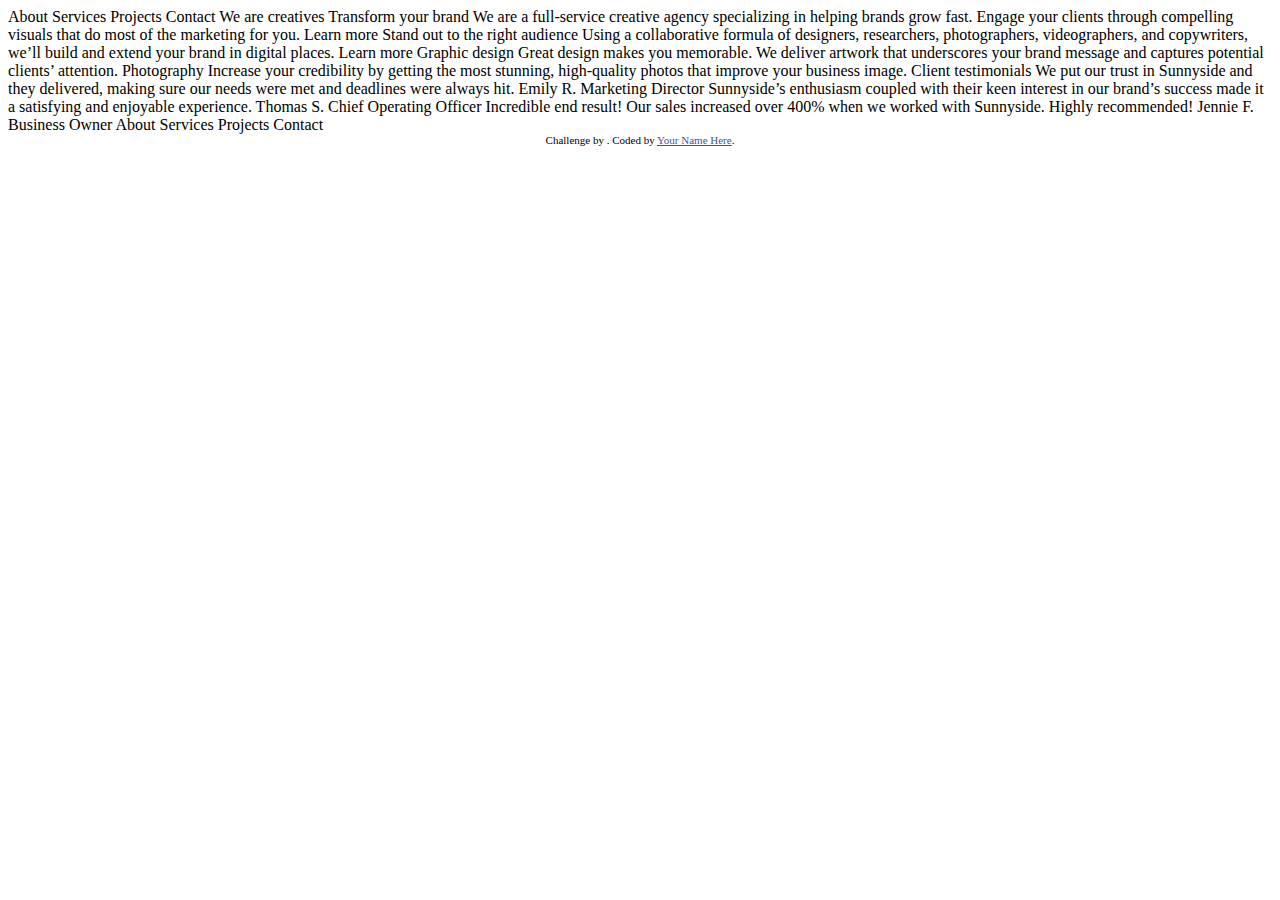
==== index2.html @ 57d4391e "Initial commit" ====
<!DOCTYPE html>
<html lang="en">
  <head>
    <meta charset="UTF-8" />
    <meta name="viewport" content="width=device-width, initial-scale=1.0" />
    <!-- displays site properly based on user's device -->

    <link
      rel="icon"
      type="image/png"
      sizes="32x32"
      href="./images/favicon-32x32.png"
    />

    <title>Sunnyside agency landing page</title>

    <!-- customise in your own stylesheet 👍 -->
    <style>
      .attribution {
        font-size: 11px;
        text-align: center;
      }
      .attribution a {
        color: hsl(228, 45%, 44%);
      }
    </style>
  </head>
  <body>
    About Services Projects Contact We are creatives Transform your brand We are
    a full-service creative agency specializing in helping brands grow fast.
    Engage your clients through compelling visuals that do most of the marketing
    for you. Learn more Stand out to the right audience Using a collaborative
    formula of designers, researchers, photographers, videographers, and
    copywriters, we’ll build and extend your brand in digital places. Learn more
    Graphic design Great design makes you memorable. We deliver artwork that
    underscores your brand message and captures potential clients’ attention.
    Photography Increase your credibility by getting the most stunning,
    high-quality photos that improve your business image. Client testimonials We
    put our trust in Sunnyside and they delivered, making sure our needs were
    met and deadlines were always hit. Emily R. Marketing Director Sunnyside’s
    enthusiasm coupled with their keen interest in our brand’s success made it a
    satisfying and enjoyable experience. Thomas S. Chief Operating Officer
    Incredible end result! Our sales increased over 400% when we worked with
    Sunnyside. Highly recommended! Jennie F. Business Owner About Services
    Projects Contact

    <div class="attribution">
      Challenge by
      <a href="#" target="_blank"></a>. Coded by <a href="#">Your Name Here</a>.
    </div>
  </body>
</html>
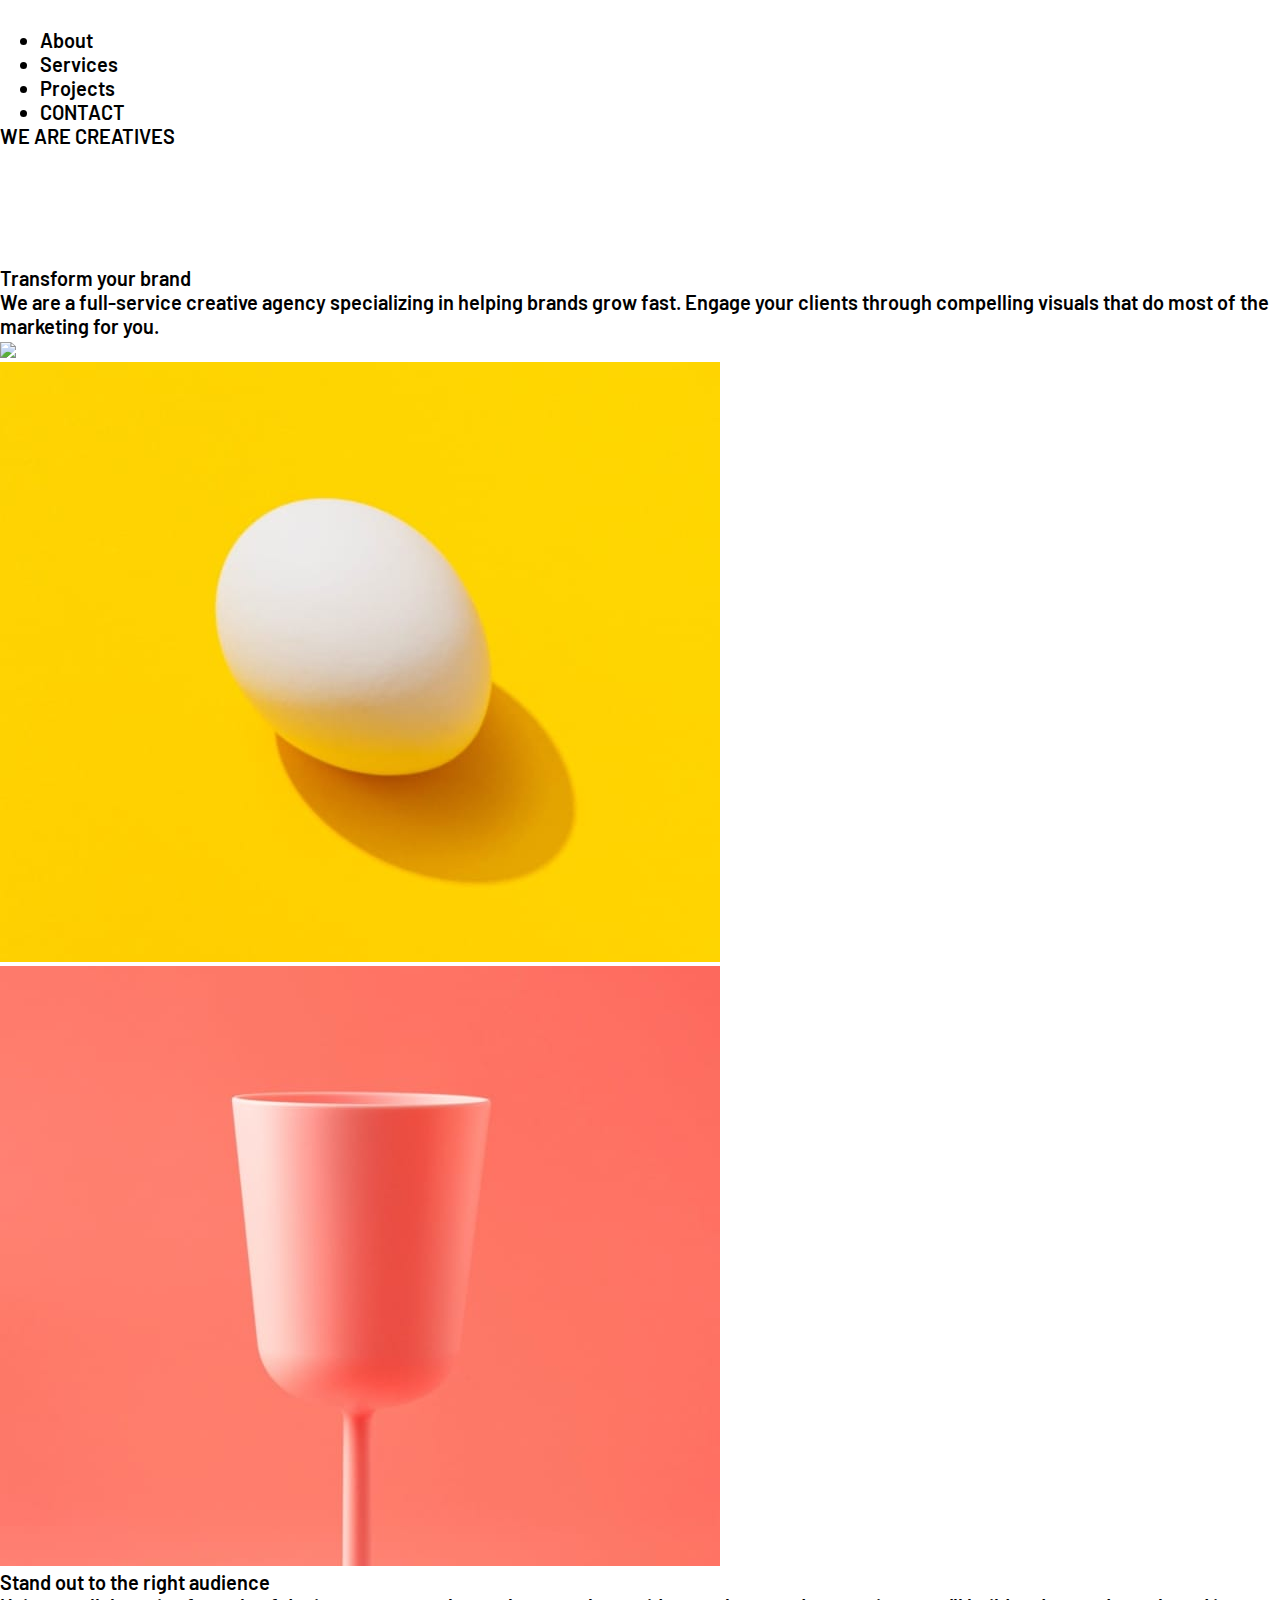
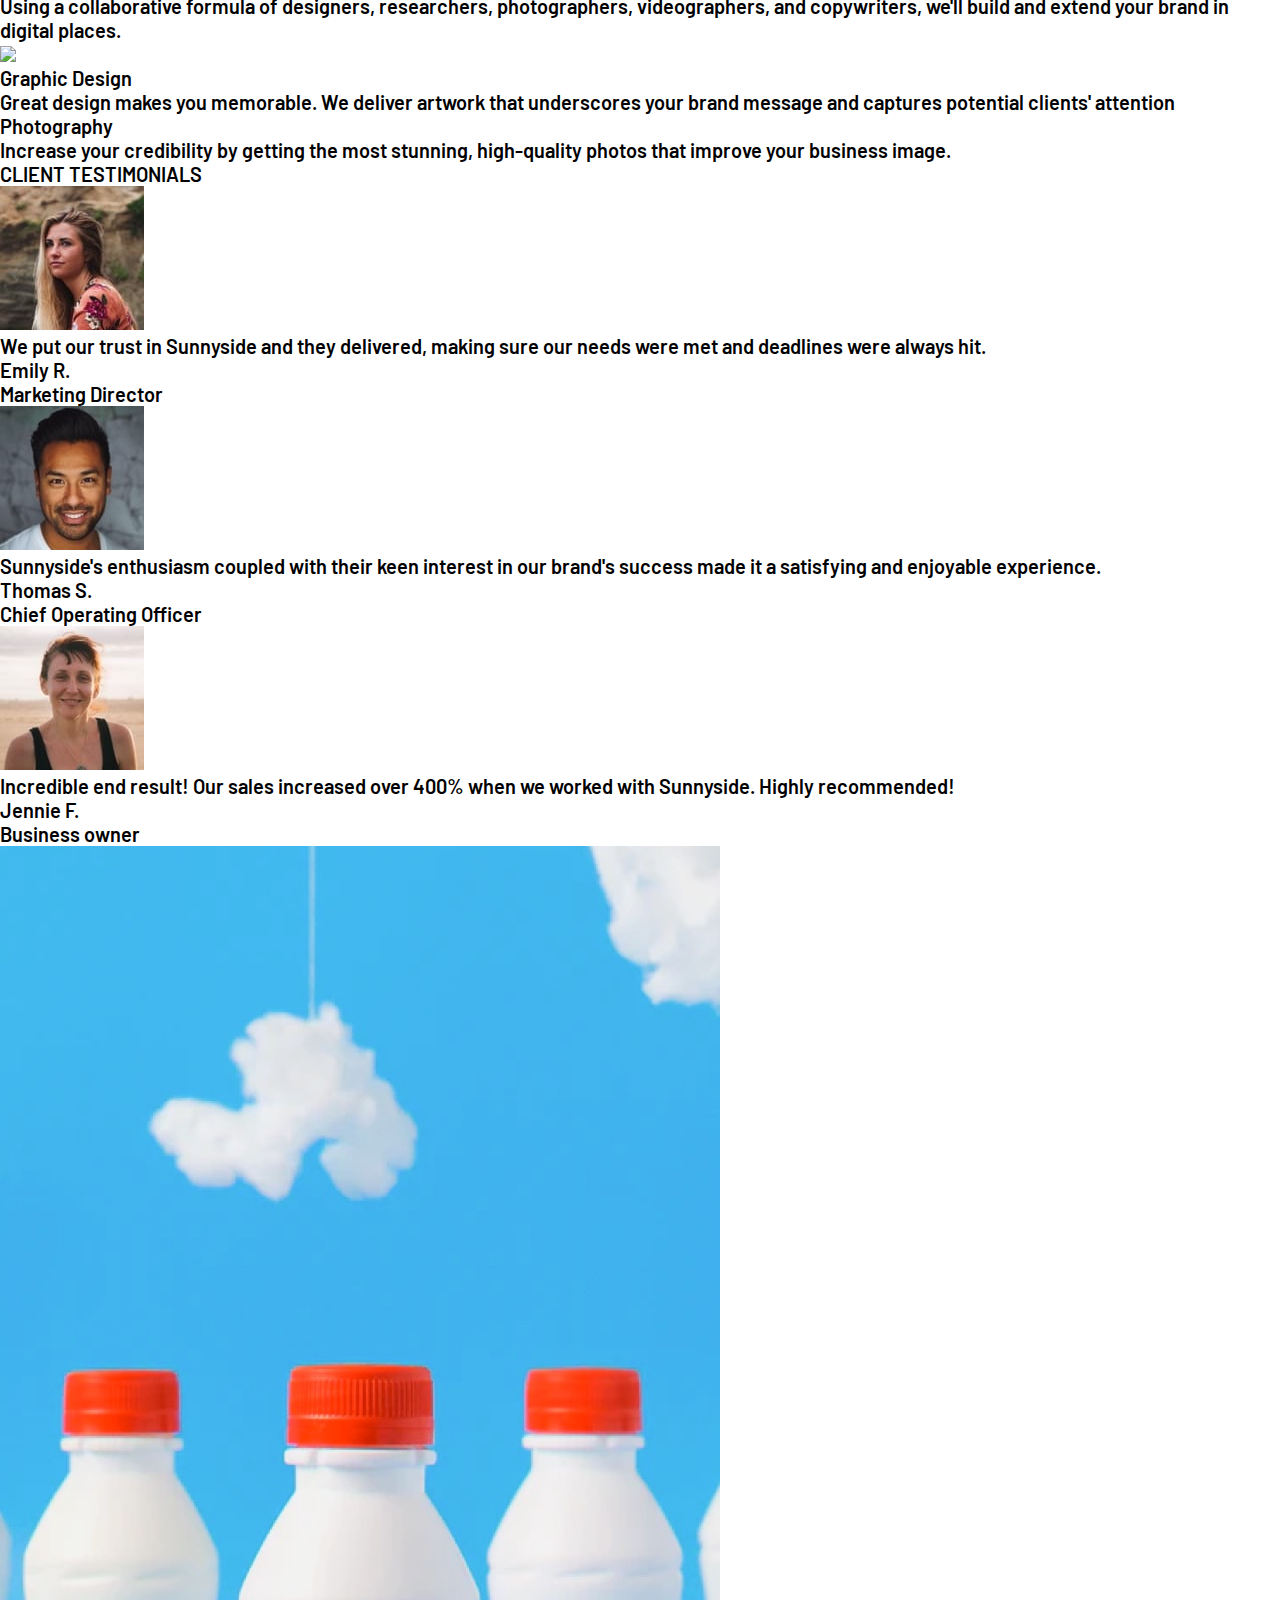
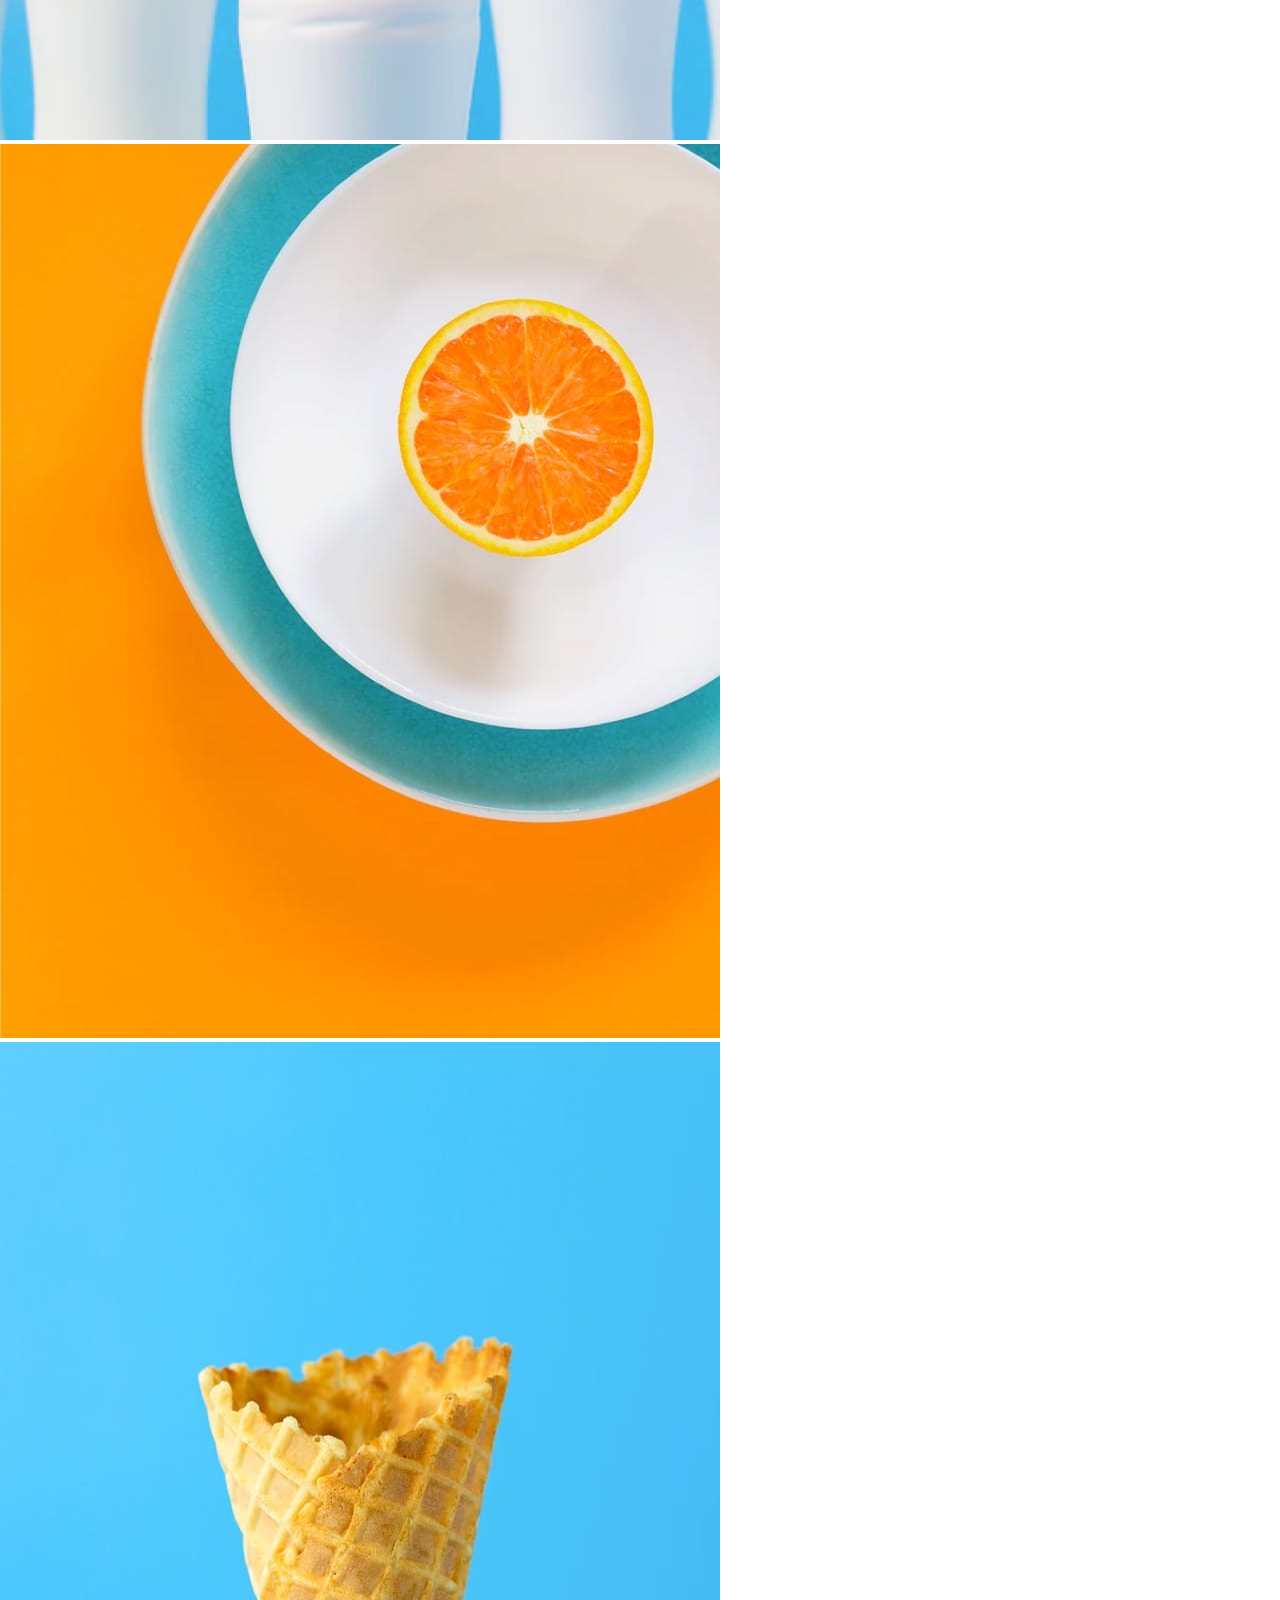
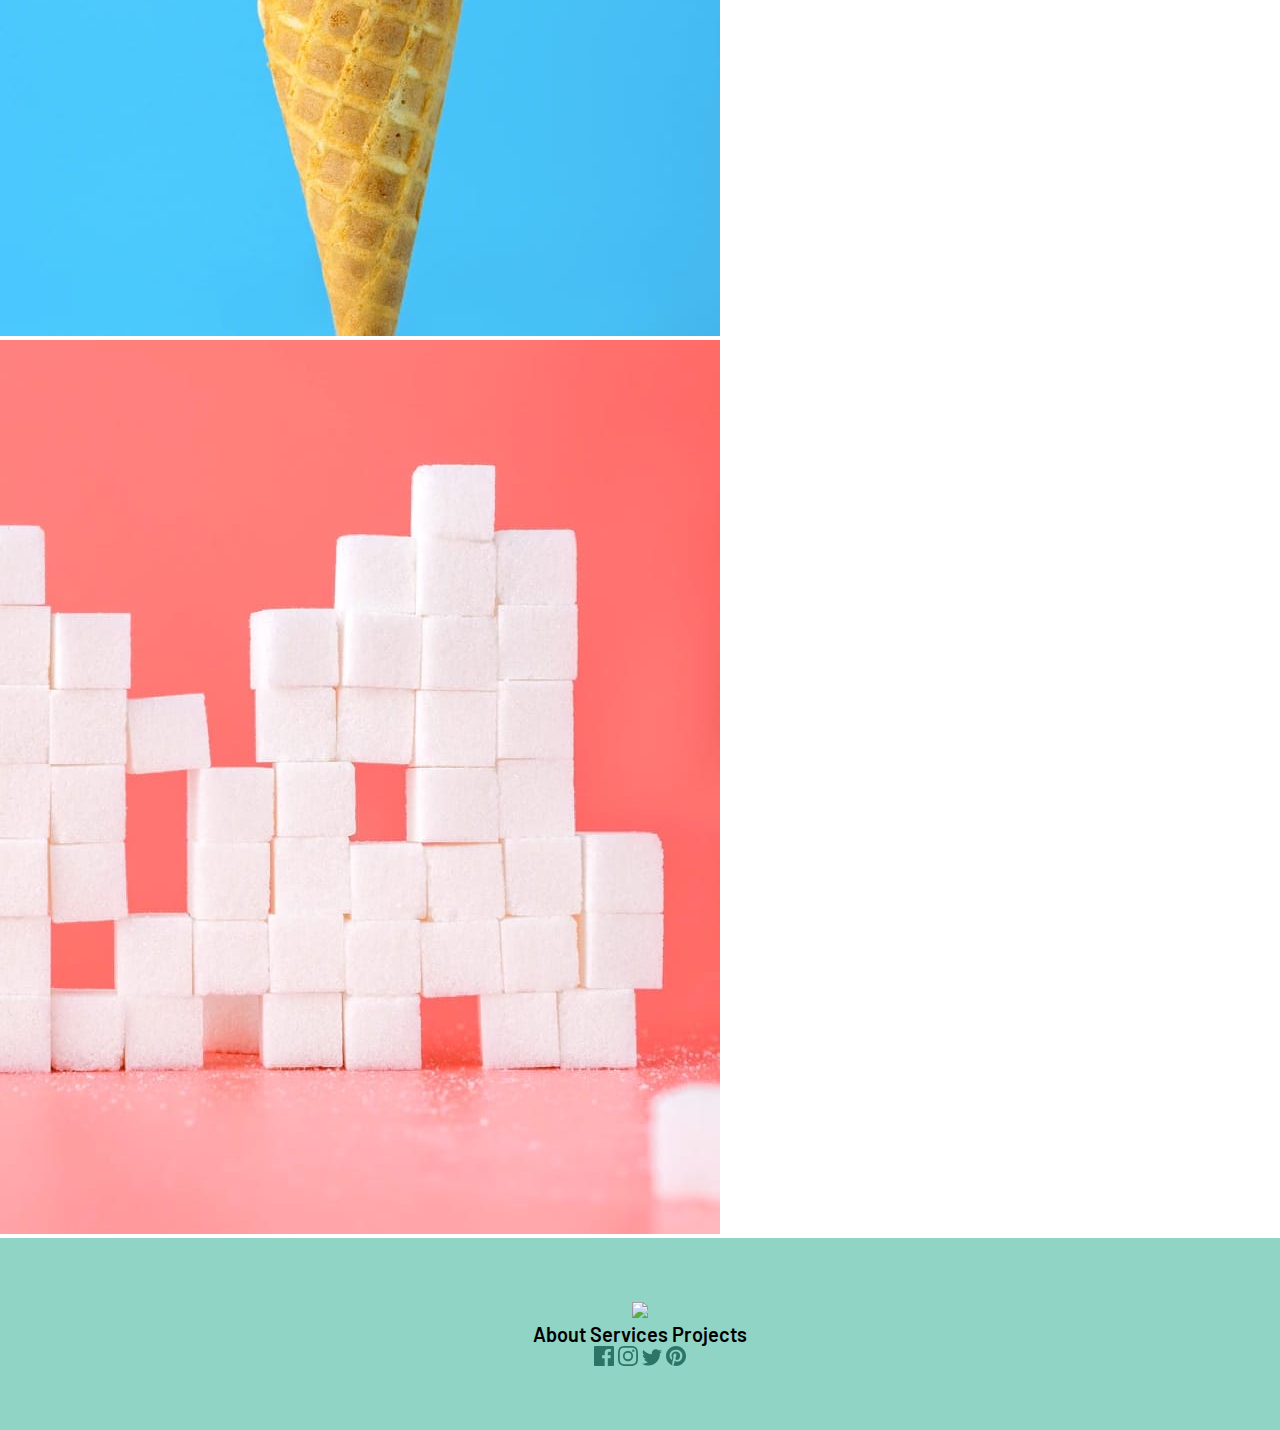
==== commit c184f8c6: "final-version" ====
--- a/index2.html
+++ b/index2.html
@@ -1,52 +1,198 @@
 <!DOCTYPE html>
 <html lang="en">
+
   <head>
-    <meta charset="UTF-8" />
-    <meta name="viewport" content="width=device-width, initial-scale=1.0" />
-    <!-- displays site properly based on user's device -->
+    <meta charset="UTF-8">
+    <meta name="viewport" content="width=device-width, initial-scale=1.0">
+    <link rel="stylesheet" href="style.css">
+    <link rel="stylesheet" href="utilities.css">
+    <title>Sunnyside Landing Page 2</title>
+  </head>
 
-    <link
-      rel="icon"
-      type="image/png"
-      sizes="32x32"
-      href="./images/favicon-32x32.png"
-    />
+  <body>
 
-    <title>Sunnyside agency landing page</title>
+    <!-- Section 1- Navbar -->
+    <header class="hero">
+      <div class="navbar">
+        <div class="flex">
+          <img src="images/logo.svg" class="logo" alt="Company Logo">
+          <nav>
+            <ul>
+              <li><a href="about.html">About</a></li>
+              <li><a href="services.html">Services</a></li>
+              <li><a href="projects.html">Projects</a></li>
+              <li class="btn"><a class="btn-link" href="contact.html">CONTACT</a></li>
+            </ul>
+          </nav>
+        </div>
+        <!-- Section 2- Hero-Section -->
+        <div class="hero-text">
+          <h1>WE ARE CREATIVES</h1>
+          <img class="arrow" src="images/icon-arrow-down.svg" alt="Down Arrow Icon">
+        </div>
+      </div>
+    </header>
 
-    <!-- customise in your own stylesheet 👍 -->
-    <style>
-      .attribution {
-        font-size: 11px;
-        text-align: center;
-      }
-      .attribution a {
-        color: hsl(228, 45%, 44%);
-      }
-    </style>
-  </head>
-  <body>
-    About Services Projects Contact We are creatives Transform your brand We are
-    a full-service creative agency specializing in helping brands grow fast.
-    Engage your clients through compelling visuals that do most of the marketing
-    for you. Learn more Stand out to the right audience Using a collaborative
-    formula of designers, researchers, photographers, videographers, and
-    copywriters, we’ll build and extend your brand in digital places. Learn more
-    Graphic design Great design makes you memorable. We deliver artwork that
-    underscores your brand message and captures potential clients’ attention.
-    Photography Increase your credibility by getting the most stunning,
-    high-quality photos that improve your business image. Client testimonials We
-    put our trust in Sunnyside and they delivered, making sure our needs were
-    met and deadlines were always hit. Emily R. Marketing Director Sunnyside’s
-    enthusiasm coupled with their keen interest in our brand’s success made it a
-    satisfying and enjoyable experience. Thomas S. Chief Operating Officer
-    Incredible end result! Our sales increased over 400% when we worked with
-    Sunnyside. Highly recommended! Jennie F. Business Owner About Services
-    Projects Contact
+    <!-- Section 3- the egg and transform-->
+    <section class="section">
+      <div class="grid">
+        <div class="writing-content">
+          <h1>Transform your brand</h1>
+          <p>
+            We are a full-service creative agency specializing in helping
+            brands grow fast. Engage your clients through compelling visuals
+            that do most of the marketing for you.
+          </p>
+          <div class="btn">
+            <img src="https://i.ibb.co/TB2DVgK/learnmore.png" />
+          </div>
+        </div>
+        <div class="section-image">
+          <img src="images/desktop/image-transform.jpg" alt="Transform Image">
+        </div>
+      </div>
+    </section>
 
-    <div class="attribution">
-      Challenge by
-      <a href="#" target="_blank"></a>. Coded by <a href="#">Your Name Here</a>.
+
+    <!-- Section 4 - the cup- stand out content-->
+    <section class="section">
+      <div class="grid">
+        <div class="section-image">
+          <img src="images/desktop/image-stand-out.jpg" alt="Transform Image">
+        </div>
+        <div class="writing-content">
+          <h1>Stand out to the right audience</h1>
+          <p>
+            Using a collaborative formula of designers, researchers, photographers, videographers, and copywriters,
+            we'll build and extend your brand in digital places.
+          </p>
+          <div class="btn">
+            <img src="https://i.ibb.co/TB2DVgK/learnmore.png" />
+          </div>
+        </div>
+
+      </div>
+    </section>
+
+    <!-- Section 5 - the two images-->
+
+    <section class="section">
+      <div class="grid">
+        <!-- left -->
+        <div class="bg-green">
+          <div class="section3-writing">
+            <h3 class="title">Graphic Design</h3>
+            <p class="img-text">
+              Great design makes you memorable. We deliver artwork that
+              underscores your brand message and captures potential clients'
+              attention
+            </p>
+          </div>
+        </div>
+        <!-- right -->
+        <div class="bg-orange">
+          <div class="section3-writing">
+            <h3 class="title">Photography</h3>
+            <p class="img-text">
+              Increase your credibility by getting the most stunning,
+              high-quality photos that improve your business image.
+            </p>
+          </div>
+        </div>
+      </div>
+
+    </section>
+
+    <!-- Section 6- Testimonials Section -->
+    <section>
+      <div class="testimonial-container">
+        <h4>CLIENT TESTIMONIALS</h4>
+        <div class="clients">
+
+          <div class="client">
+            <img class="client-image" src="images/image-emily.jpg" />
+            <p>
+              We put our trust in Sunnyside and they delivered, making sure our
+              needs were met and deadlines were always hit.
+            </p>
+            <div class="details">
+              <h2>Emily R.</h2>
+              <h4>Marketing Director</h4>
+            </div>
+          </div>
+          <div class="client">
+            <img class="client-image" src="images/image-thomas.jpg" />
+            <p>
+              Sunnyside's enthusiasm coupled with their keen interest in our
+              brand's success made it a satisfying and enjoyable experience.
+            </p>
+            <div class="details">
+              <h2>Thomas S.</h2>
+              <h4>Chief Operating Officer</h4>
+            </div>
+          </div>
+          <div class="client">
+            <img class="client-image" src="images/image-jennie.jpg" />
+            <p>
+              Incredible end result! Our sales increased over 400% when we
+              worked with Sunnyside. Highly recommended!
+            </p>
+            <div class="details">
+              <h2>Jennie F.</h2>
+              <h4>Business owner</h4>
+            </div>
+          </div>
+        </div>
+      </div>
+    </section>
+
+    <!-- Section 7 images-section -->
+
+
+    <div class=" examples">
+      <div class="example-container">
+        <img src="images/desktop/image-gallery-milkbottles.jpg" />
+      </div>
+      <div class="example-container">
+        <img src="images/desktop/image-gallery-orange.jpg" />
+      </div>
+      <div class="example-container">
+        <img src="images/desktop/image-gallery-cone.jpg" />
+      </div>
+      <div class="example-container">
+        <img src="images/desktop/image-gallery-sugarcubes.jpg" />
+      </div>
     </div>
+
+    <!-- Section 8 Footer Section -->
+    <div class="footer">
+      <div>
+        <img class="logo" src="https://svgur.com/i/Zvd.svg" />
+      </div>
+      <div class="footer-navigation">
+        <span>About</span>
+        <span>Services</span>
+        <span>Projects</span>
+      </div>
+      <div class="social-media">
+        <a class="social-button" href="#">
+          <img src="images/icon-facebook.svg" alt="Facebook">
+        </a>
+        <a class="social-button" href="#">
+          <img src="images/icon-instagram.svg" alt="Instagram">
+        </a>
+        <a class="social-button" href="#">
+          <img src="images/icon-twitter.svg" alt="Twitter">
+        </a>
+        <a class="social-button" href="#">
+          <img src="images/icon-pinterest.svg" alt="Pinterest">
+        </a>
+      </div>
+    </div>
+
+
+
+
   </body>
-</html>
+
+</html>--- a/style.css
+++ b/style.css
@@ -0,0 +1,477 @@
+/* Top Content */
+.top-content {
+  background-image: url("images/mobile/image-header.jpg");
+  background-position: center;
+  background-repeat: no-repeat;
+  background-size: cover;
+  height: 400px;
+  padding: 40px 25px 40px 25px;
+}
+
+.nav-content {
+  display: grid;
+  grid-template-columns: repeat(2, 1fr);
+}
+
+.left-side {
+  margin-left: 0px;
+}
+
+.logo img {
+  height: 28px;
+  width: 123px;
+}
+
+.right-side {
+  margin-right: 0px;
+}
+
+.right-side .nav-items {
+  display: none;
+}
+
+.right-side .menu-icon img {
+  height: 18px;
+  width: 24px;
+}
+
+/* middle-content */
+
+.middle-content {
+  display: grid;
+  grid-template-rows: 1fr 1fr;
+  align-items: center;
+  padding-top: 20px;
+}
+
+.middle-content h1 {
+  color: var(--white);
+  font-family: 'Fraunces', serif;
+  font-size: 30px;
+  font-weight: 900;
+  text-transform: uppercase;
+  max-width: 191px;
+  text-align: center;
+}
+
+.middle-content img {
+  height: 140px;
+}
+
+/* Tansform and Stand Out Section */
+.transform,
+.stand-out {
+  display: grid;
+  grid-template-rows: repeat(2, 1fr);
+}
+
+.transform .left,
+.stand-out .left {
+  display: grid;
+  grid-row: 2;
+  margin: 65px 25px;
+  align-items: center;
+  text-align: center;
+}
+
+.transform .left h1,
+.stand-out .left h1 {
+  font-size: 30px;
+  font-family: 'Fraunces', serif;
+  font-weight: 900;
+  color: var(--bluishblack);
+  width: 200px;
+}
+
+.transform .left p,
+.stand-out .left p {
+  font-size: 16px;
+  font-weight: 600;
+  color: var(--lightgrey);
+  line-height: 25px;
+  margin-top: 30px;
+}
+
+.transform .left a,
+.stand-out .left a {
+  font-size: 18px;
+  font-family: 'Fraunces', serif;
+  font-weight: 700;
+  padding-top: 60px;
+}
+
+
+.transform .right,
+.stand-out .right {
+  background-position: center;
+  background-repeat: no-repeat;
+  background-size: cover;
+  width: 100%;
+  height: 370px;
+  grid-row: 1;
+}
+
+.transform .right {
+  background-image: url("images/mobile/image-transform.jpg");
+}
+
+.stand-out .right {
+  background-image: url("images/mobile/image-stand-out.jpg");
+}
+
+.transform .left a {
+  border-bottom: 5px solid var(--yellow);
+}
+
+.stand-out .left a {
+  border-bottom: 5px solid var(--pinkishred);
+}
+
+/* Two Image Section */
+.two-images {
+  display: grid;
+  grid-template-rows: repeat(2, 1fr);
+}
+
+.two-images .image-left,
+.two-images .image-right {
+  align-items: end;
+  background-position: center;
+  background-repeat: no-repeat;
+  background-size: cover;
+  display: grid;
+  height: 600px;
+  padding: 50px 30px;
+  text-align: center;
+
+}
+
+.two-images .image-left h2,
+.two-images .image-right h2 {
+  font-size: 30px;
+  font-family: 'Fraunces', serif;
+  font-weight: 900;
+  padding-top: 400px;
+}
+
+.two-images .image-right p,
+.two-images .image-left p {
+  font-size: 16px;
+  font-weight: 600;
+  line-height: 25px;
+}
+
+.two-images .image-left {
+  background-image: url("images/mobile/image-graphic-design.jpg");
+}
+
+.two-images .image-right {
+  background-image: url("images/mobile/image-photography.jpg");
+}
+
+.two-images .image-left h2 {
+  color: var(--darkgreen)
+}
+
+.two-images .image-left p {
+  color: var(--applegreen);
+}
+
+.two-images .image-right h2 .two-images .image-right p {
+  color: var(--darkblue);
+}
+
+/* Testimonial */
+.testimonial {
+  align-items: center;
+  text-align: center;
+  padding: 70px 40px 90px 40px;
+  padding-bottom: 0px;
+}
+
+.testimonial h1 {
+  color: var(--lightgrey);
+  font-size: 16px;
+  font-family: 'Fraunces', serif;
+  font-weight: 900;
+  text-transform: uppercase;
+}
+
+.tetimonial-section {
+  align-items: end;
+  display: grid;
+  grid-template-rows: repeat(3, 1fr);
+}
+
+.first-testimonial .image img,
+.second-testimonial .image img,
+.third-testimonial .image img {
+  border-radius: 50%;
+  height: 82px;
+  width: 82px;
+}
+
+.first-testimonial .feedback p,
+.second-testimonial .feedback p,
+.third-testimonial .feedback p {
+  color: var(--darkgrey);
+  font-size: 16px;
+  font-weight: 600;
+  line-height: 25px;
+  padding-top: 30px;
+  padding-bottom: 30px;
+}
+
+.first-testimonial .name p,
+.second-testimonial .name p,
+.third-testimonial .name p {
+  font-size: 16px;
+  font-family: 'Fraunces', serif;
+  font-weight: 900;
+}
+
+.first-testimonial .designation p,
+.second-testimonial .designation p,
+.third-testimonial .designation p {
+  color: var(--lightgrey);
+  font-size: 10px;
+  padding-top: 10px;
+}
+
+.first-testimonial,
+.second-testimonial,
+.third-testimonial {
+  padding-top: 30px;
+  padding-bottom: 30px;
+}
+
+/* Four Images */
+.four-images {
+  display: grid;
+  grid-template-columns: repeat(2, 1fr);
+  grid-template-rows: repeat(2, 1fr);
+  padding-top: 60px;
+}
+
+.four-images .image-one,
+.four-images .image-two,
+.four-images .image-three,
+.four-images .image-four {
+  background-position: center;
+  background-repeat: no-repeat;
+  background-size: cover;
+  height: 188px;
+  width: 100%;
+}
+
+.four-images .image-one {
+  background-image: url("images/mobile/image-gallery-milkbottles.jpg");
+}
+
+.four-images .image-two {
+  background-image: url("images/mobile/image-gallery-orange.jpg");
+}
+
+.four-images .image-three {
+  background-image: url("images/mobile/image-gallery-cone.jpg");
+}
+
+.four-images .image-four {
+  background-image: url("images/mobile/image-gallery-sugar-cubes.jpg");
+}
+
+/* footer */
+.footer {
+  align-items: center;
+  background-color: var(--lightgreen);
+  display: grid;
+  grid-template-rows: repeat(3, 1fr);
+  padding: 60px 30px 80px 30px;
+  grid-gap: 40px;
+  justify-content: center;
+}
+
+.logo-footer img {
+  height: 25px;
+  width: 123px;
+}
+
+.services {
+  display: grid;
+  grid-template-columns: repeat(4, 1fr);
+  grid-gap: 30px;
+}
+
+.services a {
+  color: var(--darkgreen);
+  font-size: 16px;
+  font-weight: 600;
+}
+
+.social-icons {
+  padding-top: 60px;
+  display: grid;
+  grid-template-columns: repeat(4, 1fr);
+  grid-gap: 30px;
+}
+
+
+@media screen and (min-width: 1024px) {
+  .top-content {
+    background-image: url("images/desktop/image-header.jpg");
+    height: 650px;
+    padding: 40px 50px 40px 50px;
+    align-items: center;
+  }
+
+  .right-side .nav-items {
+    align-items: center;
+    display: grid;
+    grid-template-columns: repeat(4, 1fr);
+    grid-gap: 50px;
+  }
+
+  .nav-items .about a,
+  .nav-items .services a,
+  .nav-items .projects a {
+    color: var(--white);
+  }
+
+  .nav-items .contact {
+    align-items: center;
+    background-color: var(--white);
+    border-radius: 30px;
+    display: grid;
+    height: 50px;
+    width: 140px;
+
+  }
+
+  .right-side .menu-icon img {
+    display: none;
+  }
+
+  .middle-content h1 {
+    max-width: 475px;
+    font-size: 45px;
+  }
+
+  .middle-content img {
+    padding-top: 20px;
+  }
+
+  /* Transform & Standout */
+  .transform,
+  .stand-out {
+    display: grid;
+    grid-template-rows: 1fr;
+    grid-template-columns: repeat(2, 1fr);
+  }
+
+  .transform .left,
+  .stand-out .left {
+    grid-row: 1;
+    margin: 65px 80px;
+    text-align: left;
+  }
+
+  .transform .right,
+  .stand-out .right {
+    height: 505px;
+  }
+
+  .transform .left a,
+  .stand-out .left a {
+    margin-left: 0px;
+  }
+
+  .transform .left h1,
+  .stand-out .left h1 {
+    margin-left: 0px;
+    width: 350px;
+  }
+
+  /* Two Images */
+  .two-images {
+    display: grid;
+    grid-template-rows: 1fr;
+    grid-template-columns: repeat(2, 1fr);
+  }
+
+  .two-images .image-right p,
+  .two-images .image-left p {
+    padding-left: 100px;
+    padding-right: 100px;
+  }
+
+  .two-images .image-left {
+    background-image: url("images/desktop/image-graphic-design.jpg");
+  }
+
+  .two-images .image-right {
+    background-image: url("images/desktop/image-photography.jpg");
+  }
+
+  /* Testimonial */
+  .testimonial h1 {
+    padding-bottom: 30px;
+  }
+
+  .tetimonial-section {
+    align-items: start;
+    display: grid;
+    grid-template-rows: 1fr;
+    grid-template-columns: repeat(3, 1fr);
+    padding-left: 100px;
+    padding-right: 100px;
+  }
+
+  .first-testimonial,
+  .second-testimonial,
+  .third-testimonial {
+    padding-left: 30px;
+    padding-right: 30px;
+  }
+
+  /* four images */
+  .four-images {
+    display: grid;
+    grid-template-columns: repeat(4, 1fr);
+    grid-template-rows: 1fr;
+    padding-top: 130px;
+  }
+
+  .four-images .image-one,
+  .four-images .image-two,
+  .four-images .image-three,
+  .four-images .image-four {
+    height: 451px;
+    width: 100%;
+    margin-left: 0px;
+    margin-right: 0px;
+  }
+
+  /* footer */
+  .footer {
+    padding: 60px 0px 60px 0px;
+    grid-gap: 0px;
+  }
+
+  .social-icons {
+    padding-top: 40px;
+  }
+
+
+}
+
+@media screen and (min-width: 1044px) {
+
+  .two-images .image-right p,
+  .two-images .image-left p {
+    padding-left: 180px;
+    padding-right: 180px;
+  }
+
+
+
+}--- a/utilities.css
+++ b/utilities.css
@@ -0,0 +1,30 @@
+@import url('https://fonts.googleapis.com/css2?family=Barlow:wght@100;200;300;400;500;600;700;800;900&family=Fraunces:opsz,wght@9..144,100;9..144,200;9..144,300;9..144,400;9..144,500;9..144,600;9..144,700;9..144,800;9..144,900&display=swap');
+
+:root {
+  --white: #ffffff;
+  --yellow: #FAD400;
+  --pinkishred: #FE7563;
+  --applegreen: #458C7E;
+  --darkgreen: #25564B;
+  --skyblue: #3DA1CB;
+  --darkblue: #19536B;
+  --black: #000000;
+  --bluishblack: #23303E;
+  --lightgrey: #A7ABAE;
+  --darkgrey: #5A636C;
+  --lightgreen: #90D4C5
+}
+
+*,
+a {
+  max-width: 1600px;
+  color: var(--black);
+  cursor: pointer;
+  font-family: 'Barlow', sans-serif;
+  font-size: 20px;
+  font-weight: 600;
+  margin: 0px;
+  margin-left: auto;
+  margin-right: auto;
+  text-decoration: none;
+}